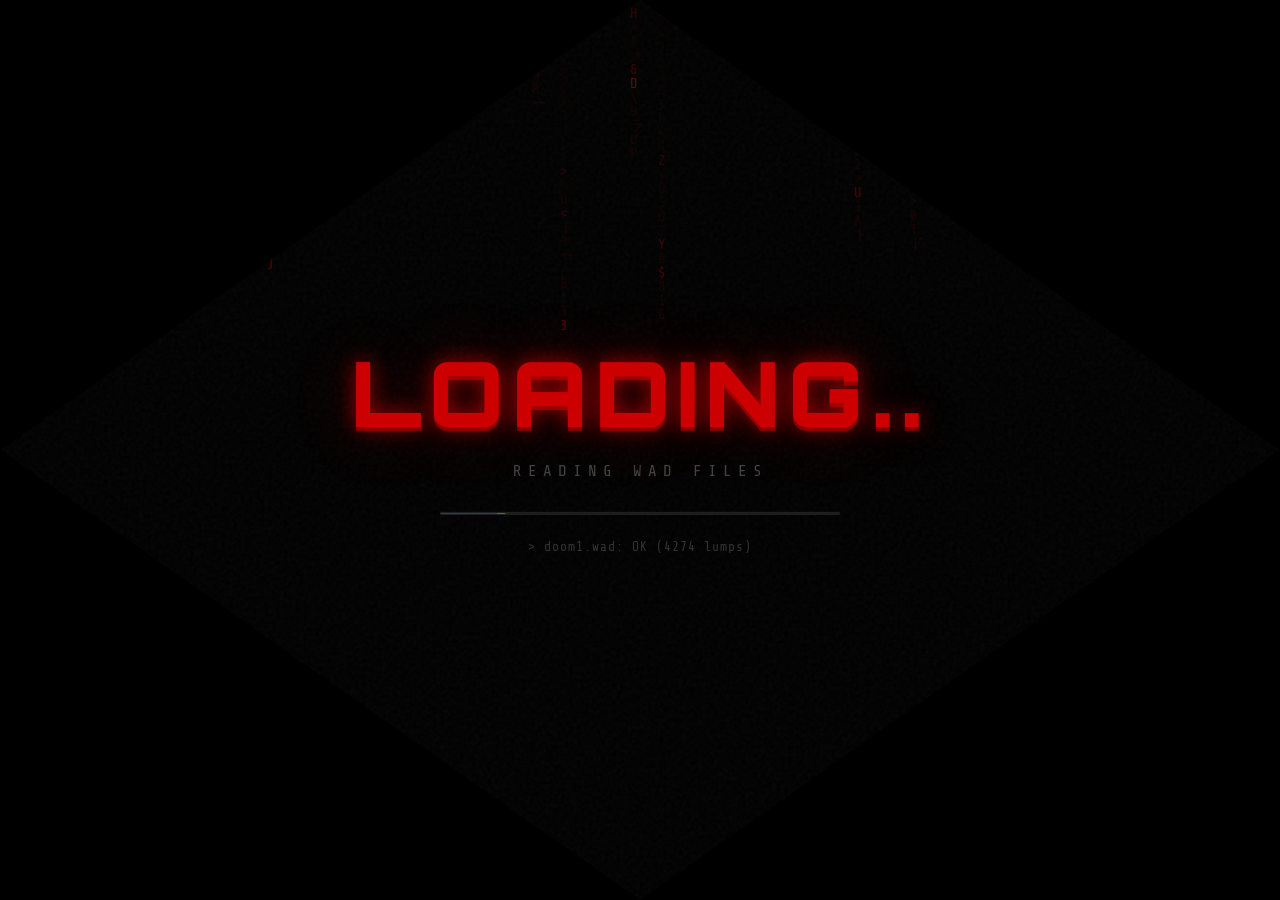
==== index.html @ f3939c16 "feat: loading page + filesize update" ====
<!DOCTYPE html>
<html lang="en">
<head>
    <meta charset="UTF-8">
    <meta name="viewport" content="width=device-width, initial-scale=1.0">
    <title>DOOM OFFLINE</title>
    <link rel="stylesheet" href="style.css">
    <link rel="icon" href="play/media/no-wifi.svg">
    <link rel="preconnect" href="https://fonts.googleapis.com">
    <link rel="preconnect" href="https://fonts.gstatic.com" crossorigin>
    <link rel="stylesheet" href="https://fonts.googleapis.com/css2?family=Share+Tech+Mono&family=Orbitron:wght@400;700;900&display=swap">
</head>
<body>
    <!-- Matrix rain canvas -->
    <canvas id="matrix"></canvas>

    <!-- Scanlines overlay -->
    <div class="scanlines"></div>

    <!-- CRT flicker overlay -->
    <div class="crt-flicker"></div>

    <!-- Main centered content -->
    <div class="loader-content" id="loader-content">
        <div class="glitch-wrapper">
            <div class="main-text" id="main-text" data-text="LOADING.">LOADING.</div>
        </div>
        <div class="sub-line" id="sub-line">INITIALIZING SYSTEM</div>
        <div class="progress-bar">
            <div class="progress-fill" id="progress-fill"></div>
        </div>
        <div class="terminal-line" id="terminal-line"></div>
    </div>

    <!-- Vault door panels -->
    <div class="vault-panel vault-panel--tl" id="vault-tl"></div>
    <div class="vault-panel vault-panel--tr" id="vault-tr"></div>
    <div class="vault-panel vault-panel--bl" id="vault-bl"></div>
    <div class="vault-panel vault-panel--br" id="vault-br"></div>

    <script>
    (function () {
        /* ── Matrix Rain ── */
        var canvas = document.getElementById('matrix');
        var ctx = canvas.getContext('2d');
        var chars = 'ABCDEFGHIJKLMNOPQRSTUVWXYZ0123456789@#$%&*<>{}[]|/\\ドームオフライン';
        var fontSize = 14;
        var columns, drops;

        function resizeMatrix() {
            canvas.width = window.innerWidth;
            canvas.height = window.innerHeight;
            columns = Math.floor(canvas.width / fontSize);
            drops = [];
            for (var i = 0; i < columns; i++) {
                drops[i] = Math.random() * -100;
            }
        }
        resizeMatrix();
        window.addEventListener('resize', resizeMatrix);

        function drawMatrix() {
            ctx.fillStyle = 'rgba(0, 0, 0, 0.06)';
            ctx.fillRect(0, 0, canvas.width, canvas.height);
            ctx.font = fontSize + 'px Share Tech Mono, monospace';

            for (var i = 0; i < columns; i++) {
                var char = chars[Math.floor(Math.random() * chars.length)];
                var x = i * fontSize;
                var y = drops[i] * fontSize;

                // Mostly dark red/green, occasional bright
                if (Math.random() > 0.96) {
                    ctx.fillStyle = '#ff1a1a';
                } else if (Math.random() > 0.9) {
                    ctx.fillStyle = 'rgba(200, 0, 0, 0.9)';
                } else {
                    ctx.fillStyle = 'rgba(200, 0, 0, 0.25)';
                }
                ctx.fillText(char, x, y);

                if (y > canvas.height && Math.random() > 0.975) {
                    drops[i] = 0;
                }
                drops[i]++;
            }
        }

        var matrixInterval = setInterval(drawMatrix, 45);

        /* ── Text Sequence ── */
        var mainText = document.getElementById('main-text');
        var subLine = document.getElementById('sub-line');
        var termLine = document.getElementById('terminal-line');
        var progressFill = document.getElementById('progress-fill');

        var sequence = [
            { text: 'LOADING.',   sub: 'INITIALIZING SYSTEM',     duration: 600 },
            { text: 'LOADING..',  sub: 'READING WAD FILES',       duration: 500 },
            { text: 'LOADING...', sub: 'DECOMPRESSING ASSETS',    duration: 700 },
            { text: 'DOOM',       sub: 'FULL CLASSIC EXPERIENCE', duration: 900,  accent: 'red' },
            { text: 'LOADING.',   sub: 'LOADING WEAPONS',         duration: 400 },
            { text: 'LOADING..',  sub: 'SPAWNING DEMONS',         duration: 500 },
            { text: 'MICRODOOM',  sub: '44KB HYPER-COMPRESSED',   duration: 800,  accent: 'orange' },
            { text: 'LOADING...', sub: 'ENCODING BASE64',         duration: 500 },
            { text: 'OFFLINE',    sub: 'ZERO FILES · ZERO HOSTING', duration: 900, accent: 'green' },
            { text: 'LOADING..',  sub: 'PREPARING LAUNCH',        duration: 400 },
            { text: 'READY',      sub: 'PRESS START',             duration: 600,  accent: 'red' },
        ];

        var terminalMessages = [
            '> mounting virtual filesystem...',
            '> doom1.wad: OK (4274 lumps)',
            '> decompressing textures... done',
            '> loading E1M1: Hangar',
            '> initializing raycaster engine...',
            '> allocating zone memory... 8MB',
            '> compiling shaders... OK',
            '> base64 encode: 7MB → data:uri',
            '> verifying checksum... PASS',
            '> network: disabled (offline mode)',
            '> ALL SYSTEMS GO',
        ];

        var totalDuration = 0;
        for (var i = 0; i < sequence.length; i++) totalDuration += sequence[i].duration;

        var step = 0;
        var elapsed = 0;

        function setAccent(accent) {
            mainText.className = 'main-text';
            if (accent === 'red') mainText.classList.add('accent-red');
            else if (accent === 'orange') mainText.classList.add('accent-orange');
            else if (accent === 'green') mainText.classList.add('accent-green');
        }

        function nextStep() {
            if (step >= sequence.length) {
                triggerVaultOpen();
                return;
            }

            var s = sequence[step];
            mainText.setAttribute('data-text', s.text);
            mainText.textContent = s.text;
            subLine.textContent = s.sub;
            setAccent(s.accent || '');

            // Glitch burst on keyword frames
            if (s.accent) {
                mainText.classList.add('glitch-burst');
                setTimeout(function () { mainText.classList.remove('glitch-burst'); }, 200);
            }

            // Terminal line
            termLine.textContent = terminalMessages[step] || '';

            // Progress
            elapsed += s.duration;
            var pct = Math.min((elapsed / totalDuration) * 100, 100);
            progressFill.style.width = pct + '%';

            step++;
            setTimeout(nextStep, s.duration);
        }

        // Start after a tiny delay for fonts to settle
        setTimeout(nextStep, 300);

        /* ── Vault Open + Redirect ── */
        function triggerVaultOpen() {
            clearInterval(matrixInterval);

            document.body.classList.add('vault-opening');

            // Pre-load the destination in an iframe to make transition seamless
            var iframe = document.createElement('iframe');
            iframe.src = 'play/';
            iframe.className = 'preload-frame';
            document.body.appendChild(iframe);

            // After vault animation completes, navigate
            setTimeout(function () {
                window.location.href = 'play/';
            }, 1400);
        }
    })();
    </script>
</body>
</html>
---- style.css ----
@import url('https://fonts.googleapis.com/css2?family=Share+Tech+Mono&family=Orbitron:wght@400;700;900&display=swap');

*, *::before, *::after {
    margin: 0;
    padding: 0;
    box-sizing: border-box;
}

:root {
    --red: #c00;
    --red-bright: #ff1a1a;
    --red-dark: #600;
    --orange: #ff6600;
    --green: #00ff41;
    --bg: #0a0a0a;
    --text: #ccc;
    --text-muted: #444;
}

html, body {
    width: 100%;
    height: 100%;
    overflow: hidden;
    background: #000;
    color: var(--text);
    font-family: 'Share Tech Mono', monospace;
}

/* ═══ Matrix Canvas ═══ */
#matrix {
    position: fixed;
    top: 0;
    left: 0;
    width: 100%;
    height: 100%;
    z-index: 0;
    opacity: 0.5;
}

/* ═══ Scanlines ═══ */
.scanlines {
    position: fixed;
    top: 0;
    left: 0;
    width: 100%;
    height: 100%;
    pointer-events: none;
    z-index: 10;
    background: repeating-linear-gradient(
        0deg,
        transparent,
        transparent 2px,
        rgba(0, 0, 0, 0.08) 2px,
        rgba(0, 0, 0, 0.08) 4px
    );
}

/* ═══ CRT Flicker ═══ */
.crt-flicker {
    position: fixed;
    top: 0;
    left: 0;
    width: 100%;
    height: 100%;
    pointer-events: none;
    z-index: 11;
    animation: crtFlicker 0.15s infinite;
    background: transparent;
}

@keyframes crtFlicker {
    0%   { opacity: 0; }
    5%   { opacity: 0.02; background: rgba(255, 255, 255, 0.02); }
    10%  { opacity: 0; }
    100% { opacity: 0; }
}

/* ═══ Loader Content ═══ */
.loader-content {
    position: fixed;
    top: 50%;
    left: 50%;
    transform: translate(-50%, -50%);
    z-index: 20;
    text-align: center;
    width: 90%;
    max-width: 700px;
}

/* ═══ Main Text (DOOM / LOADING / etc.) ═══ */
.main-text {
    font-family: 'Orbitron', sans-serif;
    font-size: clamp(36px, 10vw, 90px);
    font-weight: 900;
    color: var(--red);
    letter-spacing: 8px;
    line-height: 1.1;
    text-shadow:
        0 0 20px rgba(255, 0, 0, 0.6),
        0 0 60px rgba(255, 0, 0, 0.3),
        0 4px 0 var(--red-dark);
    position: relative;
    animation: textPulse 1.5s ease-in-out infinite;
    transition: color 0.15s, text-shadow 0.15s;
}

.main-text.accent-red {
    color: var(--red-bright);
    text-shadow:
        0 0 30px rgba(255, 26, 26, 0.8),
        0 0 80px rgba(255, 0, 0, 0.4),
        0 4px 0 var(--red-dark);
}

.main-text.accent-orange {
    color: var(--orange);
    text-shadow:
        0 0 30px rgba(255, 102, 0, 0.8),
        0 0 80px rgba(255, 102, 0, 0.4),
        0 4px 0 #663300;
}

.main-text.accent-green {
    color: var(--green);
    text-shadow:
        0 0 30px rgba(0, 255, 65, 0.8),
        0 0 80px rgba(0, 255, 65, 0.4),
        0 4px 0 #004d13;
}

@keyframes textPulse {
    0%, 100% { opacity: 1; }
    50%      { opacity: 0.85; }
}

/* ═══ Glitch Effect ═══ */
.main-text::before,
.main-text::after {
    content: attr(data-text);
    position: absolute;
    top: 0;
    left: 0;
    width: 100%;
    height: 100%;
    opacity: 0;
}

.main-text::before {
    color: #0ff;
    z-index: -1;
}

.main-text::after {
    color: #f0f;
    z-index: -1;
}

.main-text.glitch-burst::before {
    animation: glitch1 0.2s steps(2) forwards;
    opacity: 0.8;
}

.main-text.glitch-burst::after {
    animation: glitch2 0.2s steps(2) forwards;
    opacity: 0.8;
}

@keyframes glitch1 {
    0%   { clip-path: inset(20% 0 60% 0); transform: translate(-4px, -2px); }
    25%  { clip-path: inset(50% 0 10% 0); transform: translate(4px, 2px); }
    50%  { clip-path: inset(10% 0 70% 0); transform: translate(-2px, 4px); }
    75%  { clip-path: inset(60% 0 5% 0);  transform: translate(2px, -4px); }
    100% { clip-path: inset(40% 0 30% 0); transform: translate(0); }
}

@keyframes glitch2 {
    0%   { clip-path: inset(60% 0 10% 0); transform: translate(4px, 2px); }
    25%  { clip-path: inset(10% 0 50% 0); transform: translate(-4px, -2px); }
    50%  { clip-path: inset(70% 0 10% 0); transform: translate(2px, -4px); }
    75%  { clip-path: inset(5% 0 60% 0);  transform: translate(-2px, 4px); }
    100% { clip-path: inset(30% 0 40% 0); transform: translate(0); }
}

/* Random glitch at intervals */
.glitch-wrapper {
    position: relative;
    animation: glitchContainer 4s infinite;
}

@keyframes glitchContainer {
    0%, 100% { transform: translate(0); }
    93%      { transform: translate(0); }
    94%      { transform: translate(-3px, 1px) skewX(-0.5deg); }
    95%      { transform: translate(2px, -1px) skewX(0.5deg); }
    96%      { transform: translate(0); }
}

/* ═══ Sub Line ═══ */
.sub-line {
    font-family: 'Share Tech Mono', monospace;
    font-size: clamp(11px, 2vw, 16px);
    color: var(--text-muted);
    letter-spacing: 6px;
    text-transform: uppercase;
    margin-top: 20px;
    transition: color 0.2s;
    animation: subBlink 3s steps(1) infinite;
}

@keyframes subBlink {
    0%, 100% { opacity: 1; }
    90%      { opacity: 1; }
    91%      { opacity: 0; }
    94%      { opacity: 1; }
}

/* ═══ Progress Bar ═══ */
.progress-bar {
    margin: 32px auto 0;
    width: 60%;
    max-width: 400px;
    height: 3px;
    background: #1a1a1a;
    border: 1px solid #222;
    border-radius: 1px;
    overflow: hidden;
    position: relative;
}

.progress-fill {
    height: 100%;
    width: 0%;
    background: var(--red);
    box-shadow: 0 0 12px rgba(255, 0, 0, 0.6);
    transition: width 0.4s ease-out;
    position: relative;
}

.progress-fill::after {
    content: '';
    position: absolute;
    right: 0;
    top: -2px;
    width: 8px;
    height: 7px;
    background: var(--red-bright);
    box-shadow: 0 0 10px var(--red-bright);
    border-radius: 50%;
}

/* ═══ Terminal Line ═══ */
.terminal-line {
    font-family: 'Share Tech Mono', monospace;
    font-size: clamp(10px, 1.5vw, 13px);
    color: #333;
    letter-spacing: 1px;
    margin-top: 24px;
    min-height: 1.4em;
    transition: color 0.2s;
}

/* ═══ Vault Door Panels ═══ */
.vault-panel {
    position: fixed;
    z-index: 100;
    background: #000;
    transition: none;
}

.vault-panel--tl {
    top: 0;
    left: 0;
    width: 50%;
    height: 50%;
    transform-origin: bottom right;
    clip-path: polygon(0 0, 100% 0, 0 100%);
    /* fill the triangle's parent rect so clip-path works */
    background: #000;
}

.vault-panel--tr {
    top: 0;
    right: 0;
    width: 50%;
    height: 50%;
    transform-origin: bottom left;
    clip-path: polygon(0 0, 100% 0, 100% 100%);
    background: #000;
}

.vault-panel--bl {
    bottom: 0;
    left: 0;
    width: 50%;
    height: 50%;
    transform-origin: top right;
    clip-path: polygon(0 0, 0 100%, 100% 100%);
    background: #000;
}

.vault-panel--br {
    bottom: 0;
    right: 0;
    width: 50%;
    height: 50%;
    transform-origin: top left;
    clip-path: polygon(100% 0, 0 100%, 100% 100%);
    background: #000;
}

/* ═══ Vault Opening Animation ═══ */
.vault-opening .vault-panel--tl {
    animation: vaultTL 1.2s cubic-bezier(0.77, 0, 0.175, 1) forwards;
}

.vault-opening .vault-panel--tr {
    animation: vaultTR 1.2s cubic-bezier(0.77, 0, 0.175, 1) forwards;
}

.vault-opening .vault-panel--bl {
    animation: vaultBL 1.2s cubic-bezier(0.77, 0, 0.175, 1) forwards;
}

.vault-opening .vault-panel--br {
    animation: vaultBR 1.2s cubic-bezier(0.77, 0, 0.175, 1) forwards;
}

@keyframes vaultTL {
    0%   { transform: translate(0, 0); opacity: 1; }
    100% { transform: translate(-110%, -110%); opacity: 0; }
}

@keyframes vaultTR {
    0%   { transform: translate(0, 0); opacity: 1; }
    100% { transform: translate(110%, -110%); opacity: 0; }
}

@keyframes vaultBL {
    0%   { transform: translate(0, 0); opacity: 1; }
    100% { transform: translate(-110%, 110%); opacity: 0; }
}

@keyframes vaultBR {
    0%   { transform: translate(0, 0); opacity: 1; }
    100% { transform: translate(110%, 110%); opacity: 0; }
}

.vault-opening .loader-content {
    animation: fadeOutContent 0.5s ease forwards;
}

.vault-opening #matrix {
    animation: fadeOutContent 0.8s ease forwards;
}

@keyframes fadeOutContent {
    to { opacity: 0; }
}

/* ═══ Preload Frame (hidden destination) ═══ */
.preload-frame {
    position: fixed;
    top: 0;
    left: 0;
    width: 100%;
    height: 100%;
    border: none;
    z-index: 50;
    opacity: 0;
    animation: revealFrame 1.2s 0.2s ease forwards;
}

@keyframes revealFrame {
    0%   { opacity: 0; }
    100% { opacity: 1; }
}

/* ═══ Noise texture ═══ */
body::before {
    content: '';
    position: fixed;
    top: 0;
    left: 0;
    width: 100%;
    height: 100%;
    pointer-events: none;
    z-index: 5;
    opacity: 0.04;
    background-image: url("data:image/svg+xml,%3Csvg viewBox='0 0 256 256' xmlns='http://www.w3.org/2000/svg'%3E%3Cfilter id='noise'%3E%3CfeTurbulence type='fractalNoise' baseFrequency='0.9' numOctaves='4' stitchTiles='stitch'/%3E%3C/filter%3E%3Crect width='100%25' height='100%25' filter='url(%23noise)'/%3E%3C/svg%3E");
}

/* ═══ Responsive ═══ */
@media (max-width: 600px) {
    .main-text {
        letter-spacing: 4px;
    }

    .sub-line {
        letter-spacing: 3px;
    }

    .progress-bar {
        width: 80%;
    }
}
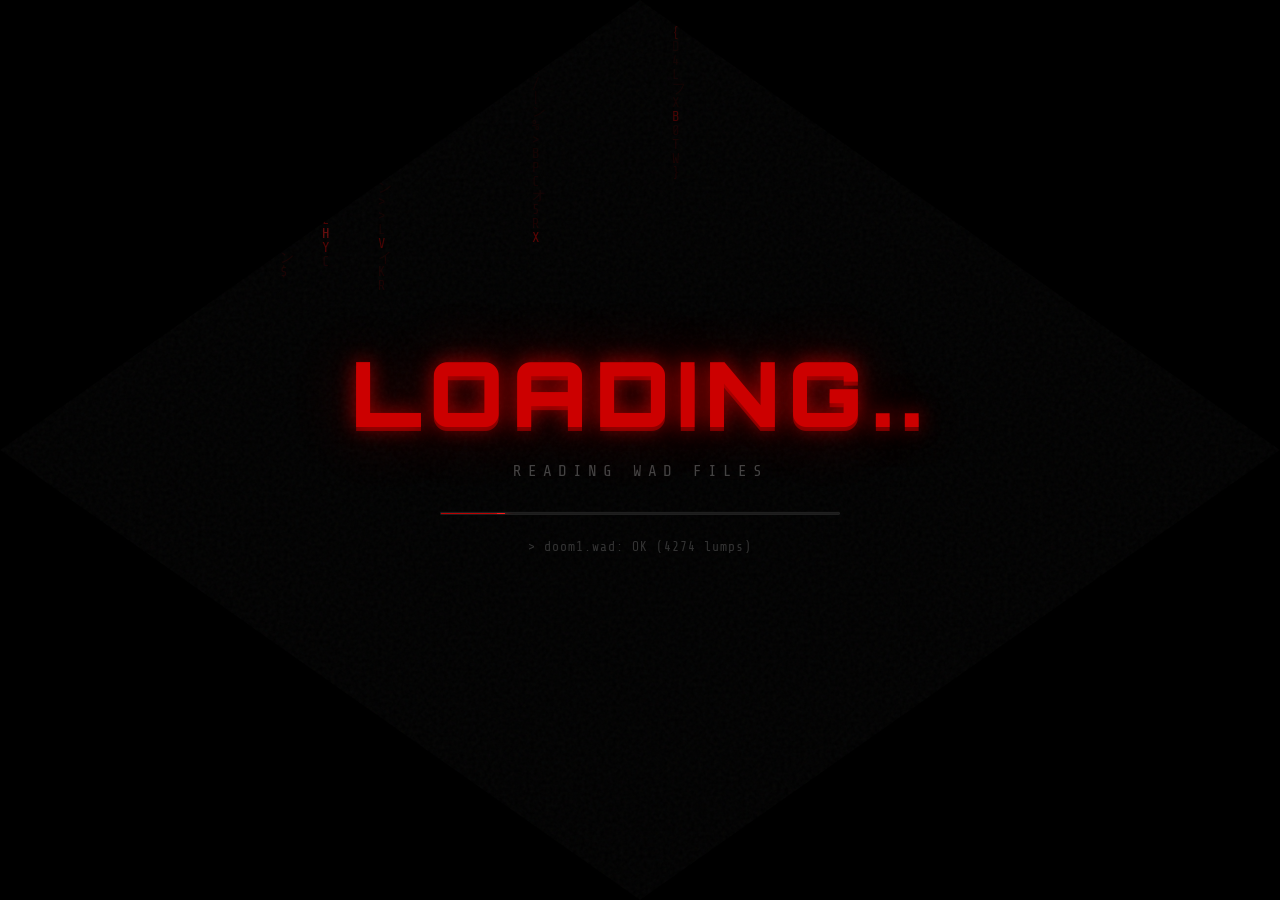
==== commit a4f383ad: "refactor: altering URL "/play" -> "/start"" ====
--- a/index.html
+++ b/index.html
@@ -5,7 +5,7 @@
     <meta name="viewport" content="width=device-width, initial-scale=1.0">
     <title>DOOM OFFLINE</title>
     <link rel="stylesheet" href="style.css">
-    <link rel="icon" href="play/media/no-wifi.svg">
+    <link rel="icon" href="start/media/no-wifi.svg">
     <link rel="preconnect" href="https://fonts.googleapis.com">
     <link rel="preconnect" href="https://fonts.gstatic.com" crossorigin>
     <link rel="stylesheet" href="https://fonts.googleapis.com/css2?family=Share+Tech+Mono&family=Orbitron:wght@400;700;900&display=swap">
@@ -176,13 +176,13 @@
 
             // Pre-load the destination in an iframe to make transition seamless
             var iframe = document.createElement('iframe');
-            iframe.src = 'play/';
+            iframe.src = 'start/';
             iframe.className = 'preload-frame';
             document.body.appendChild(iframe);
 
             // After vault animation completes, navigate
             setTimeout(function () {
-                window.location.href = 'play/';
+                window.location.href = 'start/';
             }, 1400);
         }
     })();
